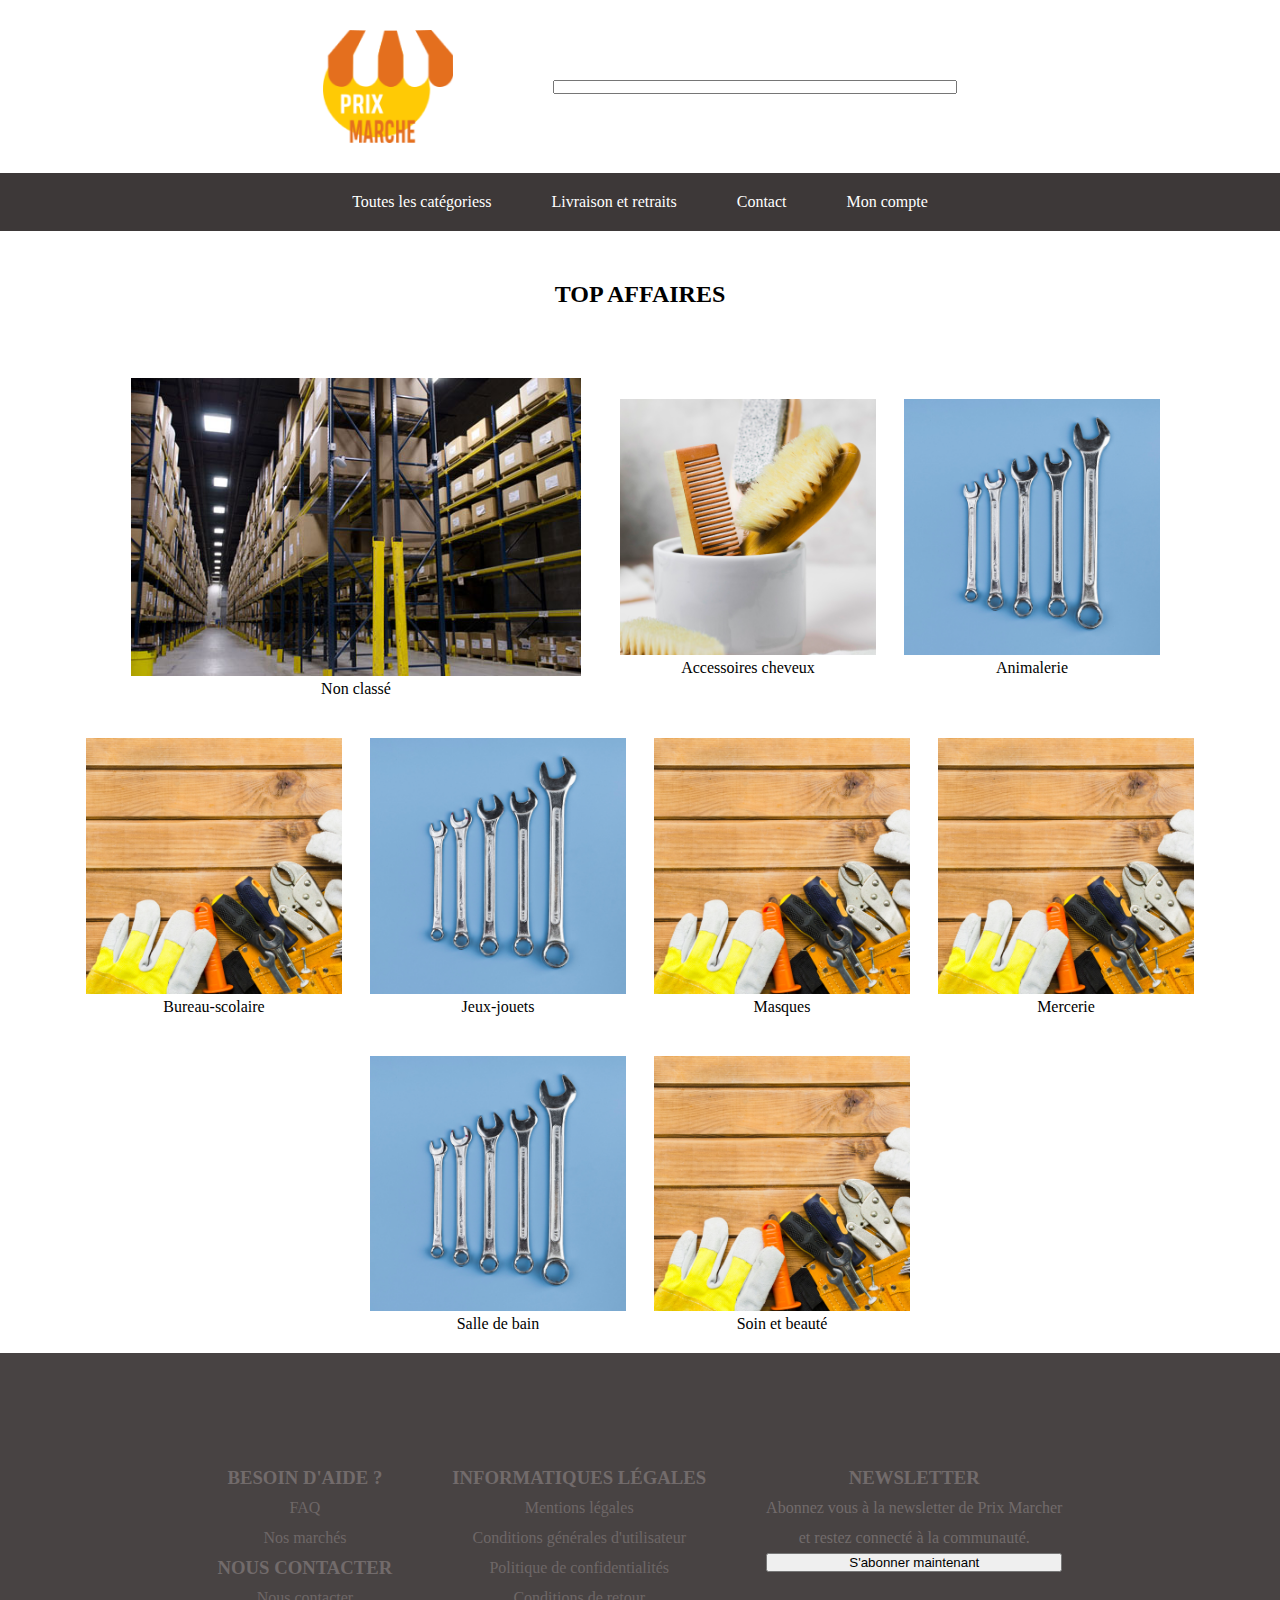
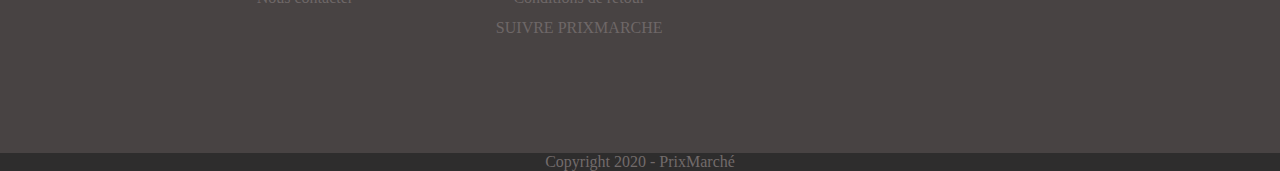
==== categories.html @ 58c0a62d "feat(header/footer): finish" ====
<!DOCTYPE html>
<html lang="fr">
<head>
  <meta charset="UTF-8">
  <meta name="viewport" content="width=device-width, initial-scale=1.0">
  <title>Prix marche</title>
  <link rel="stylesheet" href="style.css">
  </head>

  <body>
    <header>
      <div class="nav-mobile">
        <button class="ham"></button>
        <nav class="navbar">
          <ul>
            <li><a href="">Livraison et retraits</a></li>
            <li><a href="">Contact</a></li>
            <li><a href="">Mon compte</a></li>
            <li><a href="categories.html">Toutes les catégoriess</a></li>
            <li><a class="menuLink" href="#">Entretien et ménage</a></li>
            <li><a class="menuLink" href="#">Bricolage</a></li>
            <li><a class="menuLink" href="#">Bureau-scolaire</a></li>
            <li><a class="menuLink" href="#">Masque</a></li>
            <li><a class="menuLink" href="#">Mercerie</a></li>
            <li><a class="menuLink" href="#">Entretien et ménage</a></li>
            <li><a class="menuLink" href="#">Soin et beauté</a></li>
            <li><a class="menuLink" href="#">Salle de bain</a></li>
            <li><a class="menuLink" href="#">Jeux et jouets</a></li>
            <li><a class="menuLink" href="#">Téléphonie-Multimédia</a></li>
            <li><a class="menuLink" href="#">Animalerie</a></li>
          </ul>
        </nav>
        <div class="logo-principal">
          <img src="images/logo-prix-marché 1.png" alt="logo-prix-marché">
        </div>
        <div class="cart">
          <img src="images/panier.png" alt="">
        </div>
      </div>
      <div class="menu-pc">
        <div class="logo-search">
          <img src="images/logo-prix-marché 1.png" alt="logo-prix-marché">
          <input type="text">
        </div>

        <nav class="navbar-pc">
          <ul>
            <li><a href="categories.html">Toutes les catégoriess</a></li>
            <li><a href="">Livraison et retraits</a></li>
            <li><a href="">Contact</a></li>
            <li><a href="">Mon compte</a></li>
          </ul>
        </nav>

      </div>
    </header>


    <section class="container">
      <h2>TOP AFFAIRES</h2>
      <div class="blocs">
        <div class="bloc">
          <a href=""><img src="images/Finished-Parts-Content.jpg" alt=""></a>
          <p>Non classé</p>
        </div>
        <div class="bloc">
          <a href=""><img src="images/brosse3.png" alt=""></a>
          <p>Accessoires cheveux</p>
        </div>
        <div class="bloc">
          <a href=""><img src="images/Top view different types of wrenches.png" alt=""></a>
          <p>Animalerie</p>
        </div>
        <div class="bloc">
          <a href=""><img src="images/Different carpentry tools on wooden table.png" alt=""></a>
          <p>Bureau-scolaire</p>
        </div>
        <div class="bloc">
          <a href=""><img src="images/Top view different types of wrenches.png" alt=""></a>
          <p>Jeux-jouets</p>
        </div>
        <div class="bloc">
          <a href=""><img src="images/Different carpentry tools on wooden table.png" alt=""></a>
          <p>Masques</p>
        </div>
        <div class="bloc">
          <a href=""><img src="images/Different carpentry tools on wooden table.png" alt=""></a>
          <p>Mercerie</p>
        </div>
        <div class="bloc">
          <a href=""><img src="images/Top view different types of wrenches.png" alt=""></a>
          <p>Salle de bain</p>
        </div>
        <div class="bloc">
          <a href=""><img src="images/Different carpentry tools on wooden table.png" alt=""></a>
          <p>Soin et beauté</p>
        </div>
      </div>
    </section>






    <footer>
      <div class="footer">
        <div>
          <h3>BESOIN D'AIDE ?</h3>
          <a href="">FAQ</a>
          <a href="">Nos marchés</a>
          <h3>NOUS CONTACTER</h3>
          <a href="">Nous contacter</a>
        </div>
        <div>
          <h3>INFORMATIQUES LÉGALES</h3>
          <a href="">Mentions légales</a>
          <a href="">Conditions générales d'utilisateur</a>
          <a href="">Politique de confidentialités</a>
          <a href="">Conditions de retour</a>
          <a href="">SUIVRE PRIXMARCHE</a>
        </div>
        <div>
          <h3>NEWSLETTER</h3>
          <p>Abonnez vous à la newsletter de Prix Marcher<br> et restez connecté à la communauté.</p>
          <button>S'abonner maintenant</button>
        </div>
      </div>
      <div class="copyright">
        <p>Copyright 2020 - PrixMarché </p>
      </div>
    </footer>

  <script src="script.js"></script>
</body>
</html>
---- style.css ----
/*Global*/
* {
    padding: 0;
    margin: 0;
  }
  h2 {
    margin: 50px;
  }
  /*header*/
  header {
    margin: 0;
    padding: 0;
  }
  .nav-mobile {
    display: flex;
    justify-content: center;
    background-color: beige;
  }
  a,
  li {
    list-style-type: none;
    text-decoration: none;
  }
  /*Cart*/
  .cart img {
    position: absolute;
    top: 20px;
    right: 20px;
    width: 50px;
  }
  /*Menu pc*/
  .menu-pc {
    display: none;
  }
  /*Menu nav mobile*/
  .ham {
    position: absolute;
    z-index: 1000;
    top: 20px;
    left: 20px;
    width: 36px;
    height: 36px;
    border: none;
    cursor: pointer;
    background-color: transparent;
    border: 1px solid rgb(0, 0, 0);
    background-image: url("https://ljc-dev.github.io/testing0/ham.svg");
    background-size: 100%;
  }
  
  .showClose {
    background-image: url("https://ljc-dev.github.io/testing0/ham-close.svg");
  }
  
  .navbar {
    position: absolute;
    top: 0;
    left: 0;
    background: rgb(255, 255, 255);
    width: 80%;
    height: 120vh;
    overflow: hidden;
    color: rgb(0, 0, 0);
    transform: translateY(-100%);
    transition: transform 0.2s ease;
    background-color: rgb(255, 255, 255);
  }
  .logo-principal img {
    width: 80px;
    margin-top: 10px;
  }
  .showNav {
    
    transform: translateY(0);
  }
  .navbar ul {
    width: 100%;
    height: 100%;
    list-style: none;
    display: flex;
    flex-flow: column nowrap;
    margin-left: 20px;
    margin-top: 80px;
  }
  .navbar ul li a {
    color: rgb(0, 0, 0);
    padding-bottom: 10px;
    border-bottom: 2px solid rgb(255, 255, 255);
    text-decoration: none;
    font-family: 'Open Sans', sans-serif;
    font-size: 1rem;
    line-height: 40px;
  }
/*Section header*/
.container {
  display: flex;
  flex-direction: column;
  text-align: center;
}
.blocs {
  align-items: center;
  justify-content: center;
  text-align: center;
}
.bloc {
  margin-top:20px;
  margin-bottom: 20px;
}
/*Footer*/
footer {
  background-color: #484343;
  color: #726b6b;
  display: flex;
  flex-direction: column;
  align-items: center;
}
footer div {
  display: flex;
  flex-direction: column;
  margin: 20px;
  text-align: center;
}
footer a {
  color: #6e6767;;
}
footer a:hover {
  color: aqua;
}
.copyright {
  background-color: rgb(46, 45, 45);
  width: 100%;
  margin: 0;
}
@media screen and (min-width: 768px){
  .blocs {
    display: flex;
    flex-direction: row;
    flex-wrap: wrap;
  }
  .blocs img {
    width: 90%;
  }
  .nav-mobile {
    display: none;
  }
  /*Menu pc*/
  .logo-search {
    display: flex;
    align-items: center;
    justify-content: center;
    margin: 30px;
  }
  .logo-search input {
    width: 400px;
    height: 10px;
    margin-left: 100px;
  }
  .logo-search img {
    width: 130px;
  }
  .menu-pc {
    display: block;
  }
  .navbar-pc ul {
    display: flex;
    align-items: center;
    justify-content: center;
    background-color: rgb(61, 56, 56);
    min-width: 100%;
    padding-top: 20px;
    padding-bottom: 20px;
  }
  .navbar-pc ul li a {
    color: white;
    padding-left: 30px;
    padding-right: 30px;
    padding-top: 20px;
    padding-bottom: 20px;
  }
  .navbar-pc ul li a:hover {
    background-color: rgba(80, 78, 78, 0.575);
  }
  .footer {
    display: flex;
    flex-direction: row;
    margin: 80px;
    line-height: 30px;
  }
  .footer div {
    margin: 30px;
  }
}
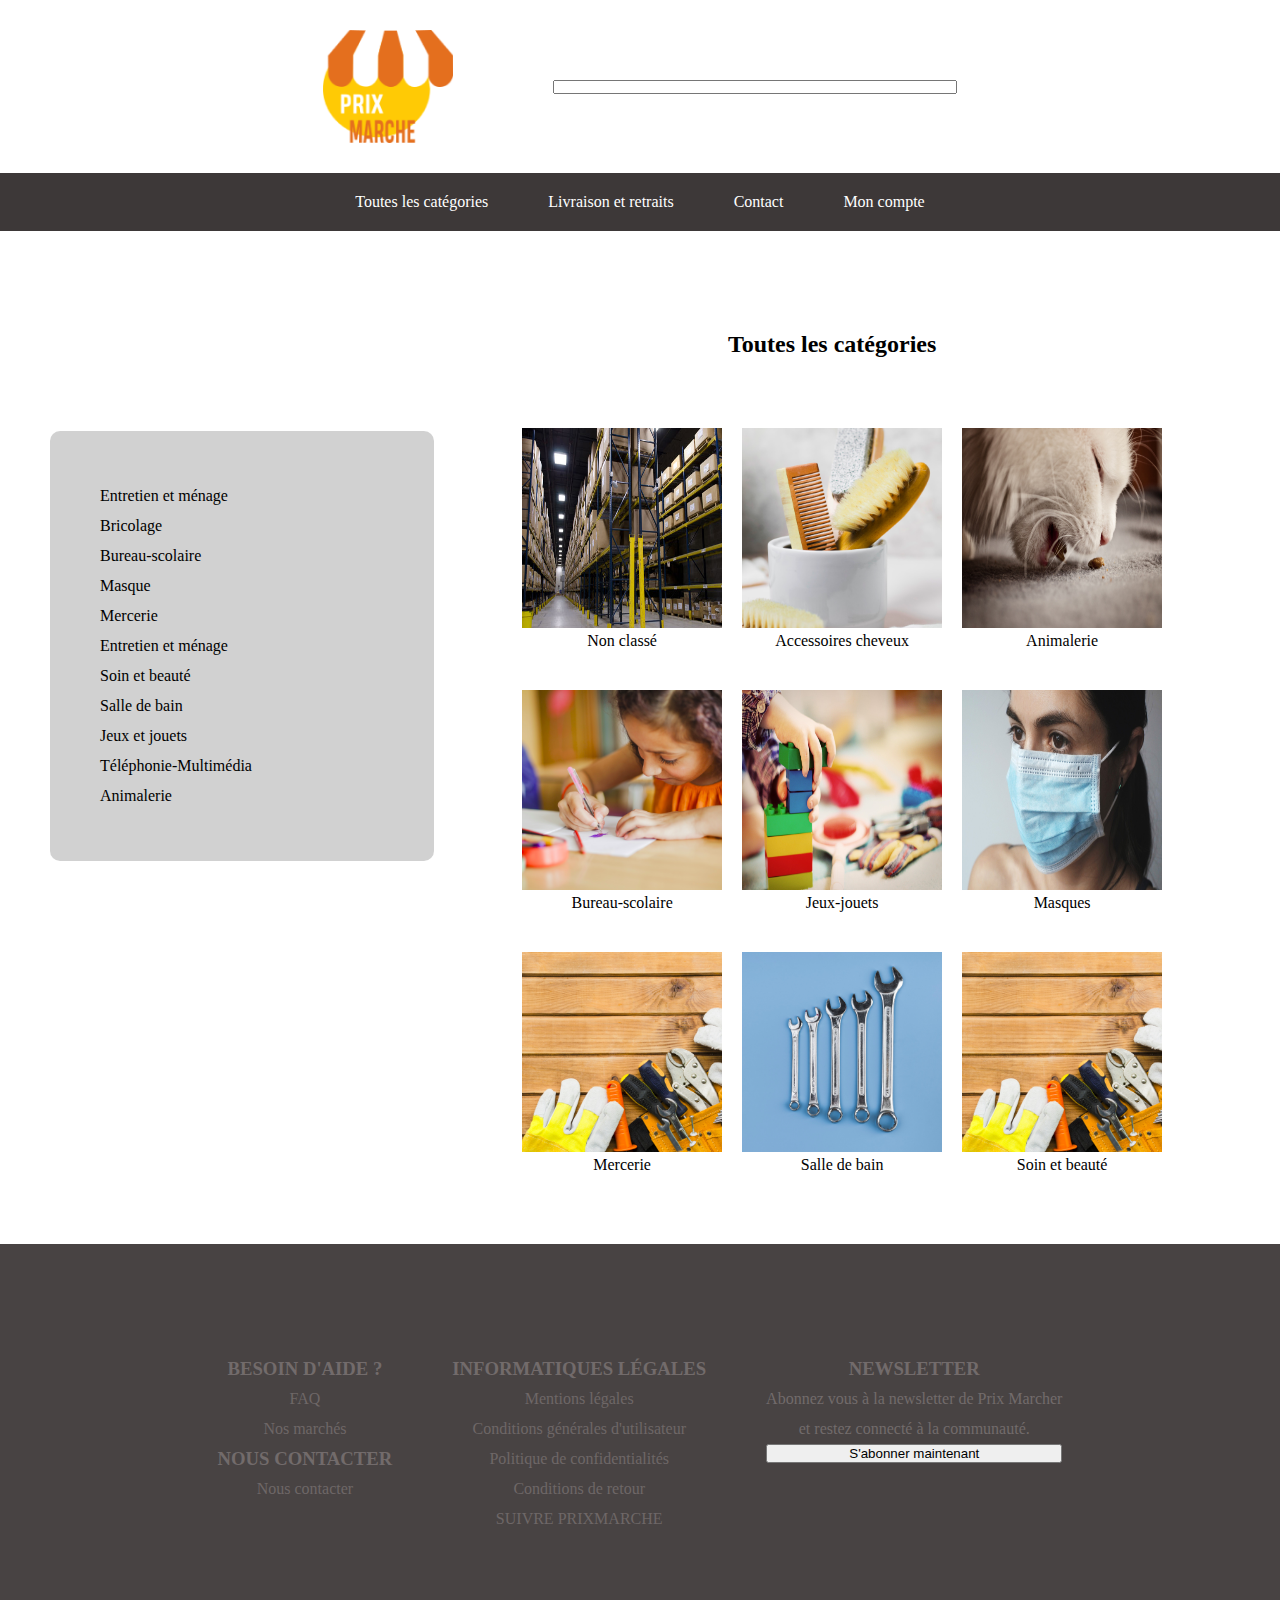
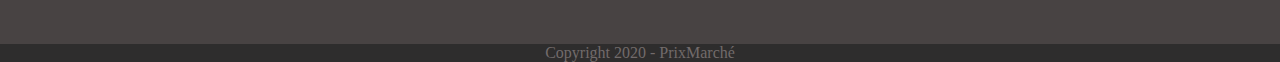
==== commit e80a4c56: "feat(categories): finish" ====
--- a/categories.html
+++ b/categories.html
@@ -16,7 +16,7 @@
             <li><a href="">Livraison et retraits</a></li>
             <li><a href="">Contact</a></li>
             <li><a href="">Mon compte</a></li>
-            <li><a href="categories.html">Toutes les catégoriess</a></li>
+            <li><a href="categories.html">Toutes les catégories</a></li>
             <li><a class="menuLink" href="#">Entretien et ménage</a></li>
             <li><a class="menuLink" href="#">Bricolage</a></li>
             <li><a class="menuLink" href="#">Bureau-scolaire</a></li>
@@ -31,7 +31,7 @@
           </ul>
         </nav>
         <div class="logo-principal">
-          <img src="images/logo-prix-marché 1.png" alt="logo-prix-marché">
+          <a href="index.html"><img src="images/logo-prix-marché 1.png" alt="logo-prix-marché"></a>
         </div>
         <div class="cart">
           <img src="images/panier.png" alt="">
@@ -45,7 +45,7 @@
 
         <nav class="navbar-pc">
           <ul>
-            <li><a href="categories.html">Toutes les catégoriess</a></li>
+            <li><a href="categories.html">Toutes les catégories</a></li>
             <li><a href="">Livraison et retraits</a></li>
             <li><a href="">Contact</a></li>
             <li><a href="">Mon compte</a></li>
@@ -55,49 +55,65 @@
       </div>
     </header>
 
+    <section class="categories">
+      <div class="screen-left">
+        <ul>
+          <li><a class="menuLink" href="#">Entretien et ménage</a></li>
+          <li><a class="menuLink" href="#">Bricolage</a></li>
+          <li><a class="menuLink" href="#">Bureau-scolaire</a></li>
+          <li><a class="menuLink" href="#">Masque</a></li>
+          <li><a class="menuLink" href="#">Mercerie</a></li>
+          <li><a class="menuLink" href="#">Entretien et ménage</a></li>
+          <li><a class="menuLink" href="#">Soin et beauté</a></li>
+          <li><a class="menuLink" href="#">Salle de bain</a></li>
+          <li><a class="menuLink" href="#">Jeux et jouets</a></li>
+          <li><a class="menuLink" href="#">Téléphonie-Multimédia</a></li>
+          <li><a class="menuLink" href="#">Animalerie</a></li>
+        </ul>
+      </div>
 
-    <section class="container">
-      <h2>TOP AFFAIRES</h2>
-      <div class="blocs">
-        <div class="bloc">
-          <a href=""><img src="images/Finished-Parts-Content.jpg" alt=""></a>
-          <p>Non classé</p>
-        </div>
-        <div class="bloc">
-          <a href=""><img src="images/brosse3.png" alt=""></a>
-          <p>Accessoires cheveux</p>
-        </div>
-        <div class="bloc">
-          <a href=""><img src="images/Top view different types of wrenches.png" alt=""></a>
-          <p>Animalerie</p>
-        </div>
-        <div class="bloc">
-          <a href=""><img src="images/Different carpentry tools on wooden table.png" alt=""></a>
-          <p>Bureau-scolaire</p>
-        </div>
-        <div class="bloc">
-          <a href=""><img src="images/Top view different types of wrenches.png" alt=""></a>
-          <p>Jeux-jouets</p>
-        </div>
-        <div class="bloc">
-          <a href=""><img src="images/Different carpentry tools on wooden table.png" alt=""></a>
-          <p>Masques</p>
-        </div>
-        <div class="bloc">
-          <a href=""><img src="images/Different carpentry tools on wooden table.png" alt=""></a>
-          <p>Mercerie</p>
-        </div>
-        <div class="bloc">
-          <a href=""><img src="images/Top view different types of wrenches.png" alt=""></a>
-          <p>Salle de bain</p>
-        </div>
-        <div class="bloc">
-          <a href=""><img src="images/Different carpentry tools on wooden table.png" alt=""></a>
-          <p>Soin et beauté</p>
+      <div class="container-categories">
+        <h2>Toutes les catégories</h2>
+        <div class="blocs">
+          <div class="bloc">
+            <a href=""><img src="images/Finished-Parts-Content.jpg" alt=""></a>
+            <p>Non classé</p>
+          </div>
+          <div class="bloc">
+            <a href=""><img src="images/brosse3.png" alt=""></a>
+            <p>Accessoires cheveux</p>
+          </div>
+          <div class="bloc">
+            <a href=""><img src="images/animal.jpg" alt=""></a>
+            <p>Animalerie</p>
+          </div>
+          <div class="bloc">
+            <a href=""><img src="images/Schoolgirl sitting at table drawing.png" alt=""></a>
+            <p>Bureau-scolaire</p>
+          </div>
+          <div class="bloc">
+            <a href=""><img src="images/enfant.jpg" alt=""></a>
+            <p>Jeux-jouets</p>
+          </div>
+          <div class="bloc">
+            <a href=""><img src="images/mask-4898571_1920.jpg" alt=""></a>
+            <p>Masques</p>
+          </div>
+          <div class="bloc">
+            <a href=""><img src="images/Different carpentry tools on wooden table.png" alt=""></a>
+            <p>Mercerie</p>
+          </div>
+          <div class="bloc">
+            <a href=""><img src="images/Top view different types of wrenches.png" alt=""></a>
+            <p>Salle de bain</p>
+          </div>
+          <div class="bloc">
+            <a href=""><img src="images/Different carpentry tools on wooden table.png" alt=""></a>
+            <p>Soin et beauté</p>
+          </div>
         </div>
       </div>
     </section>
-
 
 
 
--- a/style.css
+++ b/style.css
@@ -47,11 +47,9 @@
     background-image: url("https://ljc-dev.github.io/testing0/ham.svg");
     background-size: 100%;
   }
-  
   .showClose {
     background-image: url("https://ljc-dev.github.io/testing0/ham-close.svg");
   }
-  
   .navbar {
     position: absolute;
     top: 0;
@@ -70,7 +68,6 @@
     margin-top: 10px;
   }
   .showNav {
-    
     transform: translateY(0);
   }
   .navbar ul {
@@ -91,6 +88,9 @@
     font-size: 1rem;
     line-height: 40px;
   }
+  .navbar ul li a:hover {
+    color: #e76f00;
+  }
 /*Section header*/
 .container {
   display: flex;
@@ -106,6 +106,31 @@
   margin-top:20px;
   margin-bottom: 20px;
 }
+/*Page categories*/
+.screen-left {
+  display: none;
+  background-color: #4b4b4b41;
+  margin: auto;
+  padding: 50px;
+}
+.screen-left a {
+  color: #000;
+  line-height: 30px;
+}
+.screen-left a:hover {
+  color: #e76f00;
+}
+.container-categories {
+  text-align: center;
+}
+.container-categories img {
+  width: 350px;
+}
+.container-categories img:hover {
+  border-radius: 10px;
+  border: 3px solid #e76f00;
+}
+
 /*Footer*/
 footer {
   background-color: #484343;
@@ -131,17 +156,40 @@
   width: 100%;
   margin: 0;
 }
+
 @media screen and (min-width: 768px){
+  /*home page*/
   .blocs {
     display: flex;
     flex-direction: row;
     flex-wrap: wrap;
   }
+  .screen-left {
+    display: block;
+    width: 25%;
+    margin-top: 150px;
+    border-radius: 10px;
+  }
+  .container-categories {
+    width: 70%
+  }
+  .container-categories .bloc {
+    margin-left: 20px;
+  }
   .blocs img {
     width: 90%;
   }
   .nav-mobile {
     display: none;
+  }
+  /*categories*/
+  .categories {
+    display: flex;
+    margin: 50px;
+  }
+  .container-categories img {
+    width: 200px;
+    height: 200px;
   }
   /*Menu pc*/
   .logo-search {
@@ -178,6 +226,10 @@
     padding-bottom: 20px;
   }
   .navbar-pc ul li a:hover {
+    color: #e76f00;
+    border: 1px solid#e76f00;;
+  }
+  .navbar-pc ul li a:hover {
     background-color: rgba(80, 78, 78, 0.575);
   }
   .footer {
